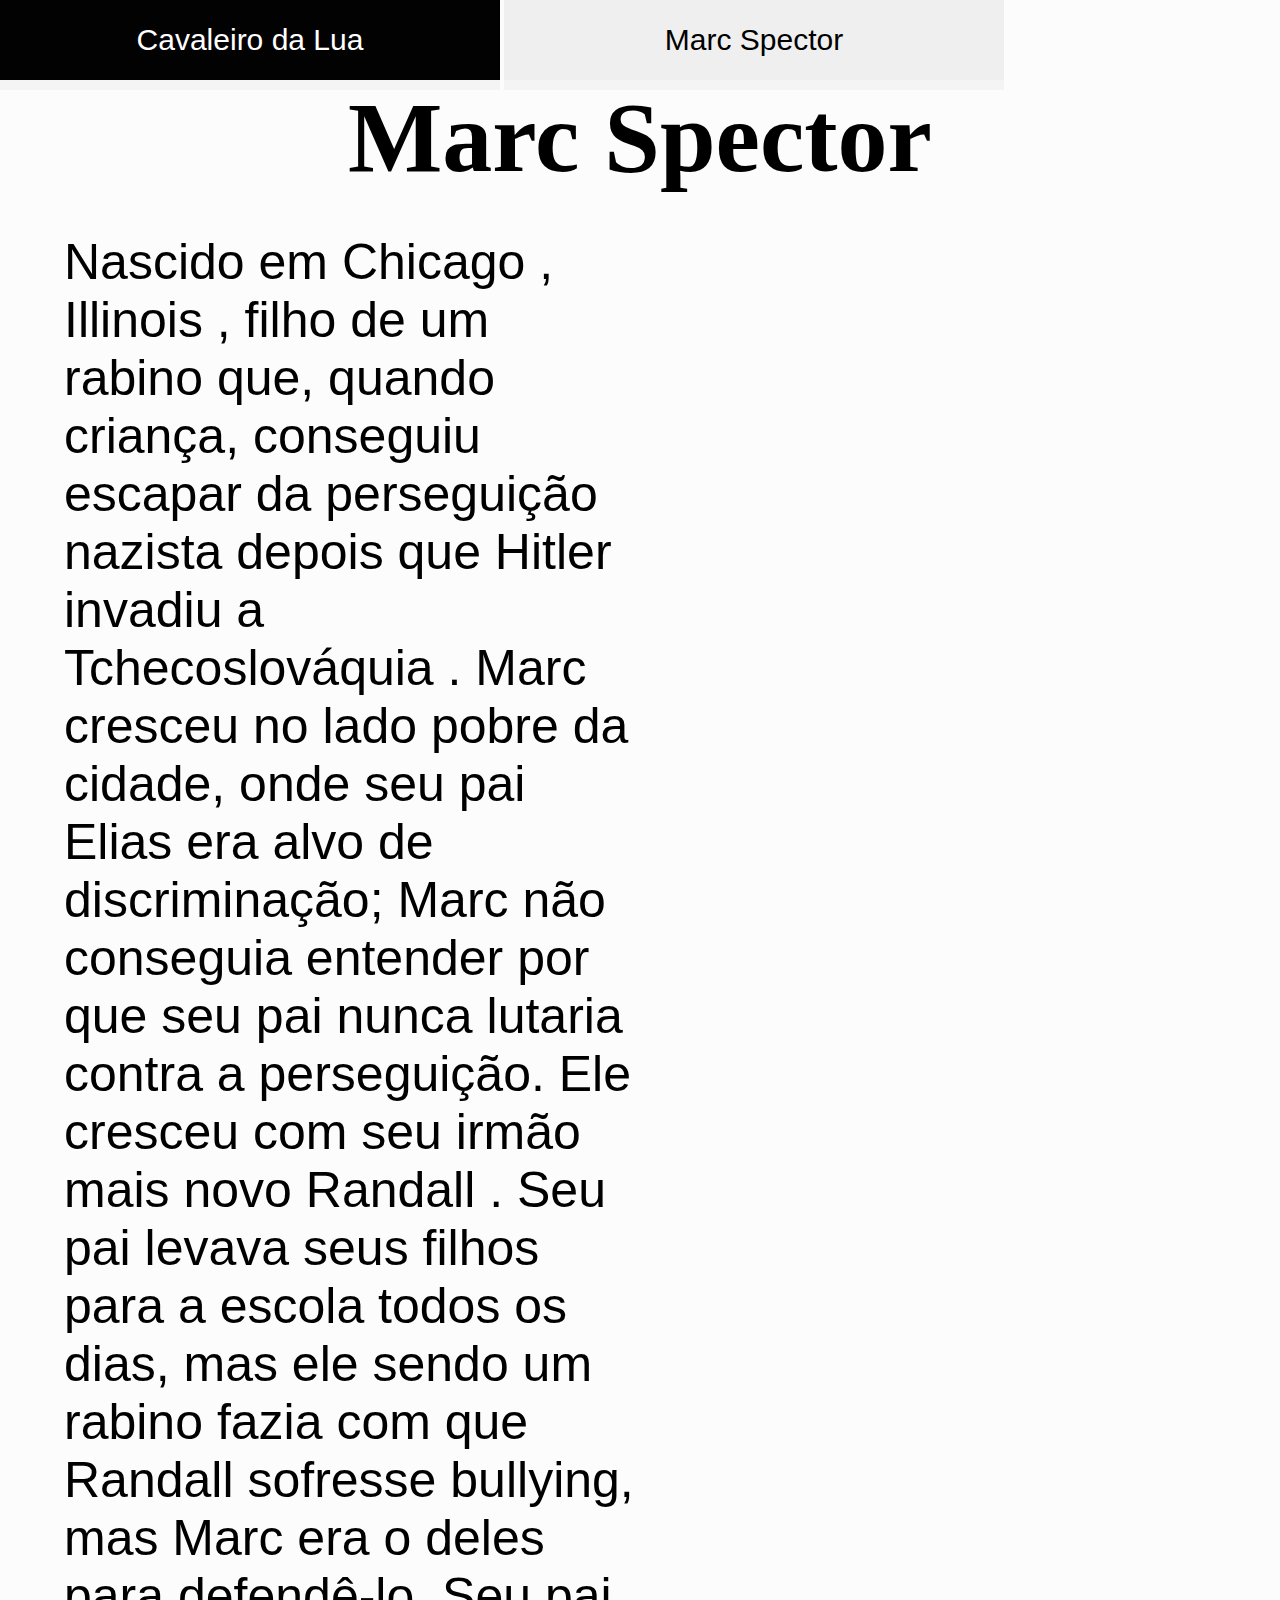
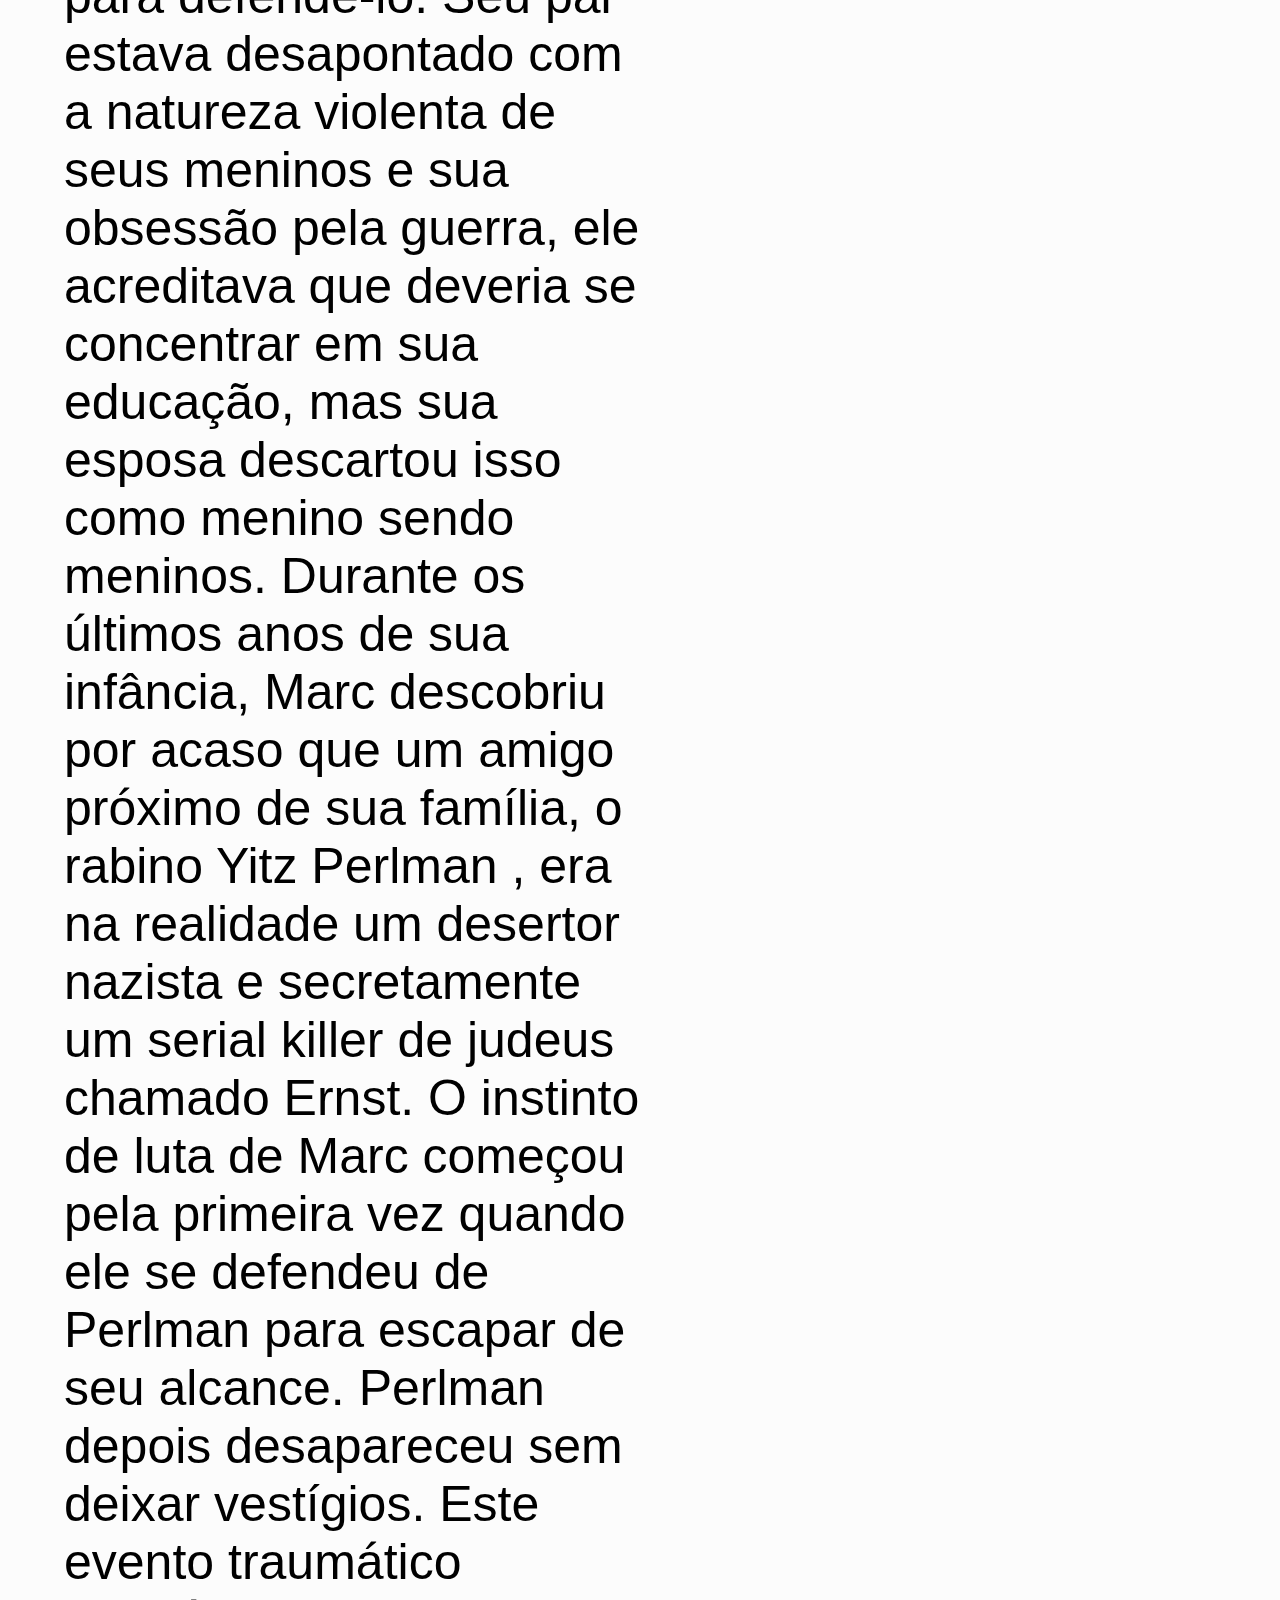
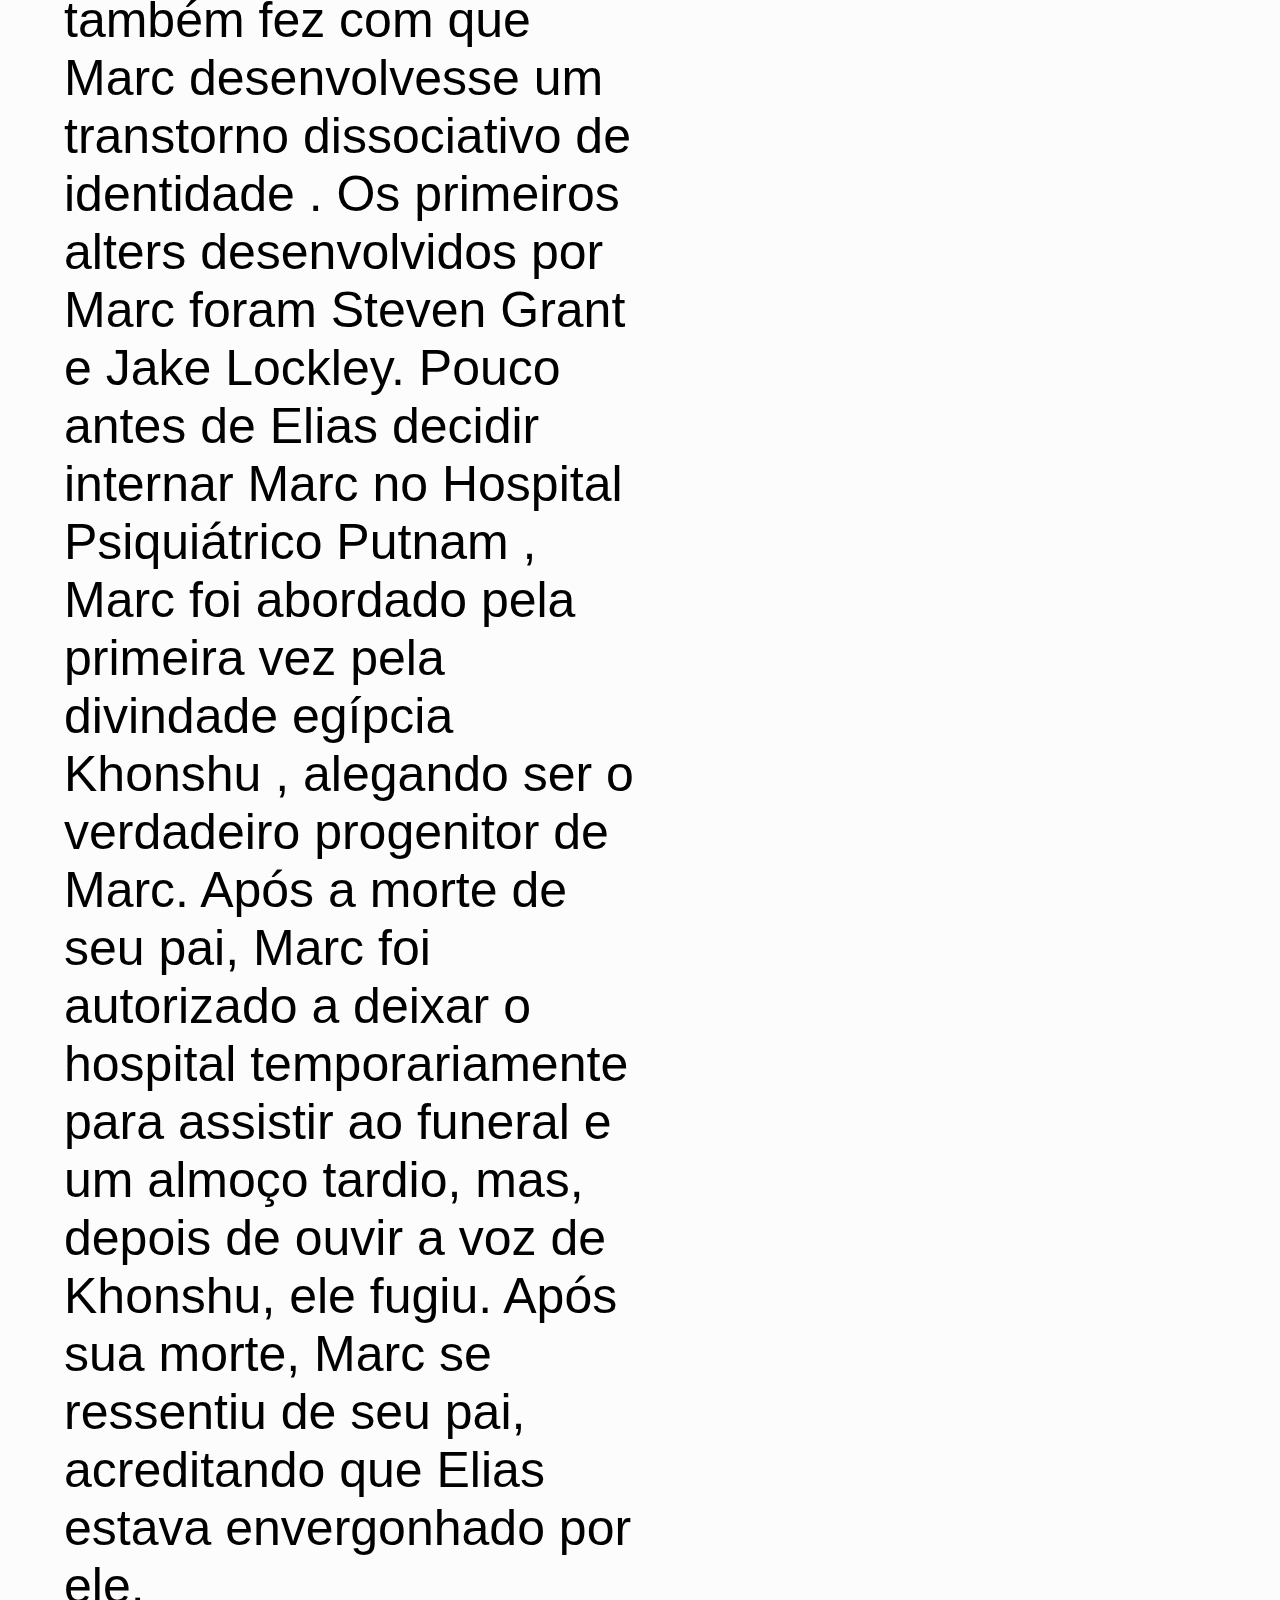
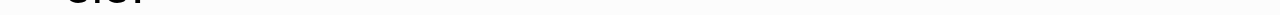
==== marcSpector.html @ 8d6f0613 "first" ====
<!DOCTYPE html>
<html lang="pt-br">
<head>
    <meta charset="UTF-8">
    <meta http-equiv="X-UA-Compatible" content="IE=edge">
    <meta name="viewport" content="width=device-width, initial-scale=1.0">
    <title>Marc Spector</title>
    <link rel="stylesheet" href="marc.css">
</head>
<body>
<button onclick="/index.html" class="noite">Cavaleiro da Lua</button>
<button onclick="/marcSpector.html" class="dia">Marc Spector</button>
      
    <h1>Marc Spector</h1>
<p>Nascido em Chicago , Illinois , filho de um rabino que, quando criança, conseguiu escapar da perseguição nazista depois que Hitler invadiu a Tchecoslováquia . Marc cresceu no lado pobre da cidade, onde seu pai Elias era alvo de discriminação; Marc não conseguia entender por que seu pai nunca lutaria contra a perseguição. Ele cresceu com seu irmão mais novo Randall . Seu pai levava seus filhos para a escola todos os dias, mas ele sendo um rabino fazia com que Randall sofresse bullying, mas Marc era o deles para defendê-lo. Seu pai estava desapontado com a natureza violenta de seus meninos e sua obsessão pela guerra, ele acreditava que deveria se concentrar em sua educação, mas sua esposa descartou isso como menino sendo meninos.
    Durante os últimos anos de sua infância, Marc descobriu por acaso que um amigo próximo de sua família, o rabino Yitz Perlman , era na realidade um desertor nazista e secretamente um serial killer de judeus chamado Ernst. O instinto de luta de Marc começou pela primeira vez quando ele se defendeu de Perlman para escapar de seu alcance. Perlman depois desapareceu sem deixar vestígios. Este evento traumático também fez com que Marc desenvolvesse um transtorno dissociativo de identidade . Os primeiros alters desenvolvidos por Marc foram Steven Grant e Jake Lockley. Pouco antes de Elias decidir internar Marc no Hospital Psiquiátrico Putnam , Marc foi abordado pela primeira vez pela divindade egípcia Khonshu , alegando ser o verdadeiro progenitor de Marc. Após a morte de seu pai, Marc foi autorizado a deixar o hospital temporariamente para assistir ao funeral e um almoço tardio, mas, depois de ouvir a voz de Khonshu, ele fugiu. Após sua morte, Marc se ressentiu de seu pai, acreditando que Elias estava envergonhado por ele.
    </p> 
</body>
</html>
---- marc.css ----
*{
    margin: 0;
    padding: 0;
}

body{
background:rgba(252, 252, 252, 0.932);
background-image: url(/img/marc.jpg);
background-repeat: no-repeat;
background-position:bottom -250px right 0px;;
background-size: 50%;
}

.conteudo{
    position: absolute;
}

h1{
    color: rgb(0, 0, 0);
    text-align: center;
    font-size: 100px;
    
}

p{
    color:rgb(0, 0, 0);
    margin-top: 3%;
    font-size: 50px;
    margin-left: 5%;
    margin-right: 50%;
    font-family: 'Franklin Gothic Medium', 'Arial Narrow', Arial, sans-serif;
}
button{
    width: 500px;
    height: 80px;
    padding: 0;
    margin: 0;
    border: none;
    cursor: pointer;
    
}

.dia{
    background-color: rgba (252, 252, 252, 0.932);
    font-size: 30px;
    box-shadow: 0 10px rgba(172, 172, 172, 0.1);
}
.noite{
    background-color:rgb(2, 2, 2) ;
    font-size: 30px;
    color: white;
    box-shadow: 0 10px rgba(172, 172, 172, 0.1);
}
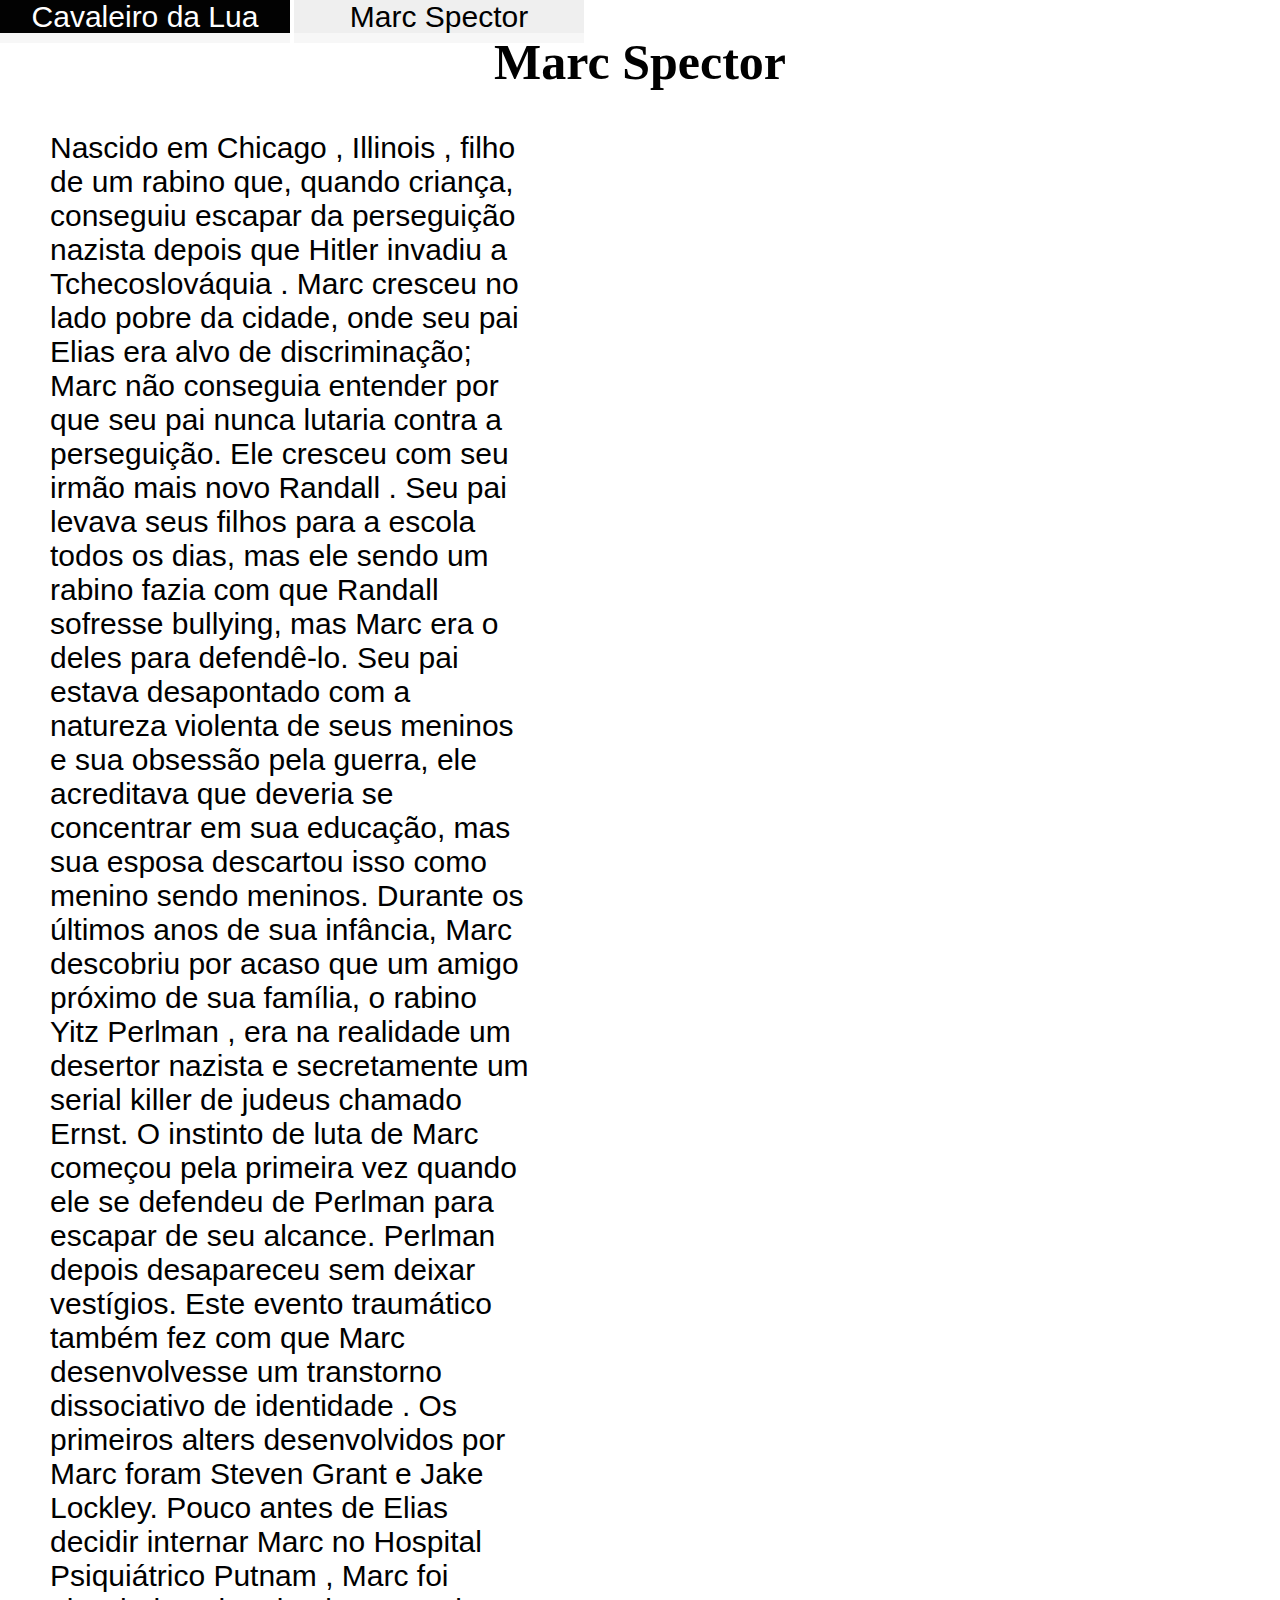
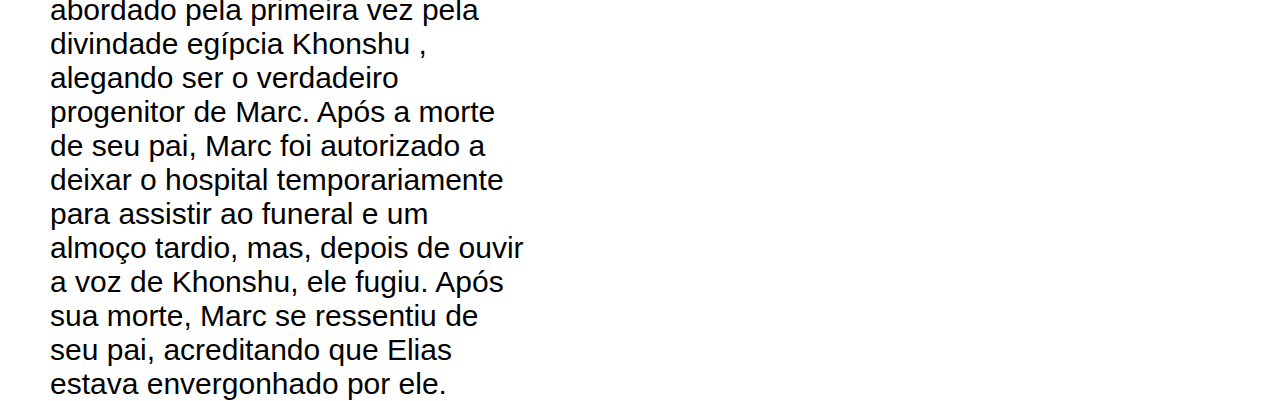
==== commit eb3e1b70: "Update marcSpector.html" ====
--- a/marcSpector.html
+++ b/marcSpector.html
@@ -8,12 +8,12 @@
     <link rel="stylesheet" href="marc.css">
 </head>
 <body>
-<button onclick="/index.html" class="noite">Cavaleiro da Lua</button>
-<button onclick="/marcSpector.html" class="dia">Marc Spector</button>
+<button onclick="https://luizfii.github.io/cavaleiroDaLua" class="noite">Cavaleiro da Lua</button>
+<button onclick="https://luizfii.github.io/cavaleiroDaLua/marcSpector" class="dia">Marc Spector</button>
       
     <h1>Marc Spector</h1>
 <p>Nascido em Chicago , Illinois , filho de um rabino que, quando criança, conseguiu escapar da perseguição nazista depois que Hitler invadiu a Tchecoslováquia . Marc cresceu no lado pobre da cidade, onde seu pai Elias era alvo de discriminação; Marc não conseguia entender por que seu pai nunca lutaria contra a perseguição. Ele cresceu com seu irmão mais novo Randall . Seu pai levava seus filhos para a escola todos os dias, mas ele sendo um rabino fazia com que Randall sofresse bullying, mas Marc era o deles para defendê-lo. Seu pai estava desapontado com a natureza violenta de seus meninos e sua obsessão pela guerra, ele acreditava que deveria se concentrar em sua educação, mas sua esposa descartou isso como menino sendo meninos.
     Durante os últimos anos de sua infância, Marc descobriu por acaso que um amigo próximo de sua família, o rabino Yitz Perlman , era na realidade um desertor nazista e secretamente um serial killer de judeus chamado Ernst. O instinto de luta de Marc começou pela primeira vez quando ele se defendeu de Perlman para escapar de seu alcance. Perlman depois desapareceu sem deixar vestígios. Este evento traumático também fez com que Marc desenvolvesse um transtorno dissociativo de identidade . Os primeiros alters desenvolvidos por Marc foram Steven Grant e Jake Lockley. Pouco antes de Elias decidir internar Marc no Hospital Psiquiátrico Putnam , Marc foi abordado pela primeira vez pela divindade egípcia Khonshu , alegando ser o verdadeiro progenitor de Marc. Após a morte de seu pai, Marc foi autorizado a deixar o hospital temporariamente para assistir ao funeral e um almoço tardio, mas, depois de ouvir a voz de Khonshu, ele fugiu. Após sua morte, Marc se ressentiu de seu pai, acreditando que Elias estava envergonhado por ele.
     </p> 
 </body>
-</html>+</html>
--- a/marc.css
+++ b/marc.css
@@ -4,40 +4,34 @@
 }
 
 body{
-background:rgba(252, 252, 252, 0.932);
-background-image: url(/img/marc.jpg);
-background-repeat: no-repeat;
-background-position:bottom -250px right 0px;;
+background-image: url(https://barons.com.br/wp-content/uploads/hqs/o-cavaleiro-da-lua-super-heroi-ou-louco/cartaz-1024x600.jpg) white no-repeat;
+background-position:bottom -250px right 0px;
 background-size: 50%;
-}
-
-.conteudo{
-    position: absolute;
 }
 
 h1{
     color: rgb(0, 0, 0);
     text-align: center;
-    font-size: 100px;
-    
+    font-size: 50px;
+    height: 60px;
+    margin-bottom: 30px;
 }
 
 p{
     color:rgb(0, 0, 0);
     margin-top: 3%;
-    font-size: 50px;
-    margin-left: 5%;
-    margin-right: 50%;
+    font-size: 30px;
+    margin-left: 50px;
+    margin-right: 750px;
     font-family: 'Franklin Gothic Medium', 'Arial Narrow', Arial, sans-serif;
 }
 button{
-    width: 500px;
-    height: 80px;
-    padding: 0;
+    width: 290px;
+    height: 33px;
     margin: 0;
+    padding:0;
     border: none;
     cursor: pointer;
-    
 }
 
 .dia{
@@ -50,4 +44,4 @@
     font-size: 30px;
     color: white;
     box-shadow: 0 10px rgba(172, 172, 172, 0.1);
-}+}
